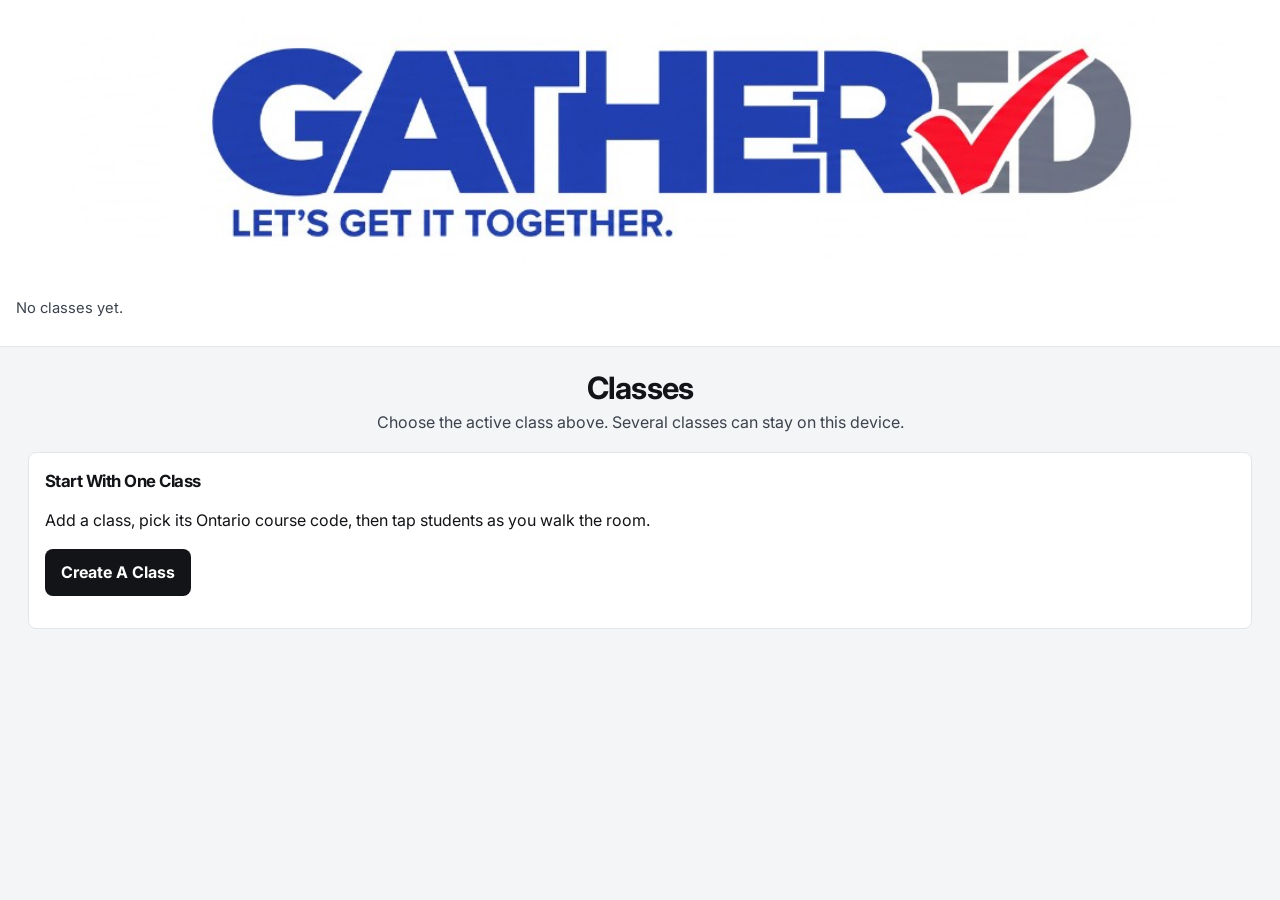
==== google-return.html @ 24c31384 "Keep class records ready to use without sample data. Load stored curriculum lists instead of reporti" ====
<!DOCTYPE html>
<html lang="en-CA">
  <head>
    <meta charset="utf-8" />
    <title>Class Record</title>
  </head>
  <body>
    <p>Returning to Class Record.</p>
    <script>
      const hash = new URLSearchParams(location.hash.slice(1));
      const query = new URLSearchParams(location.search);
      const token = hash.get("access_token");
      const error = hash.get("error") || query.get("error");
      if (token) {
        sessionStorage.setItem("class-record-google-access", JSON.stringify({
          token,
          scope: hash.get("scope") || "",
          expires: Date.now() + (Number(hash.get("expires_in")) || 3600) * 1000,
        }));
      }
      const idToken = hash.get("id_token");
      if (idToken) sessionStorage.setItem("class-record-google-id", idToken);
      if (error) sessionStorage.setItem("class-record-google-error", error);
      const back = sessionStorage.getItem("class-record-google-return") || "/";
      sessionStorage.removeItem("class-record-google-return");
      location.replace(back);
    </script>
  </body>
</html>
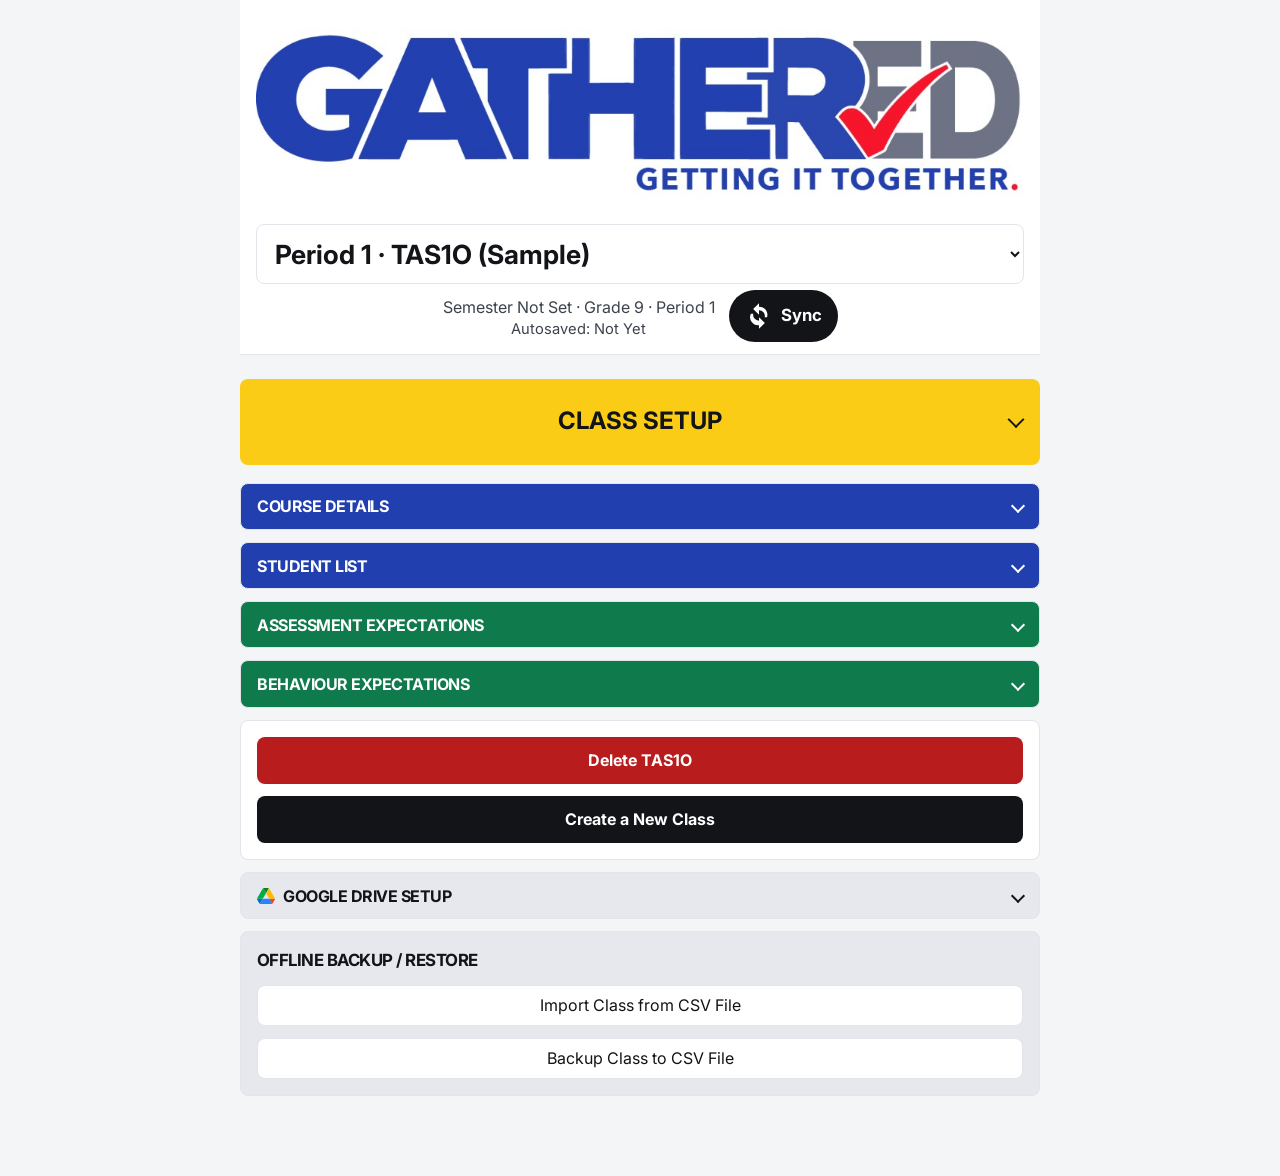
==== commit 5007265a: "Add a Tools page for picks, groups, and timers, and keep Drive sign-in, deleted entries, and class s" ====
--- a/google-return.html
+++ b/google-return.html
@@ -12,11 +12,13 @@
       const token = hash.get("access_token");
       const error = hash.get("error") || query.get("error");
       if (token) {
-        sessionStorage.setItem("class-record-google-access", JSON.stringify({
+        const saved = JSON.stringify({
           token,
           scope: hash.get("scope") || "",
           expires: Date.now() + (Number(hash.get("expires_in")) || 3600) * 1000,
-        }));
+        });
+        localStorage.setItem("class-record-google-access", saved);
+        sessionStorage.setItem("class-record-google-access", saved);
       }
       const idToken = hash.get("id_token");
       if (idToken) sessionStorage.setItem("class-record-google-id", idToken);
